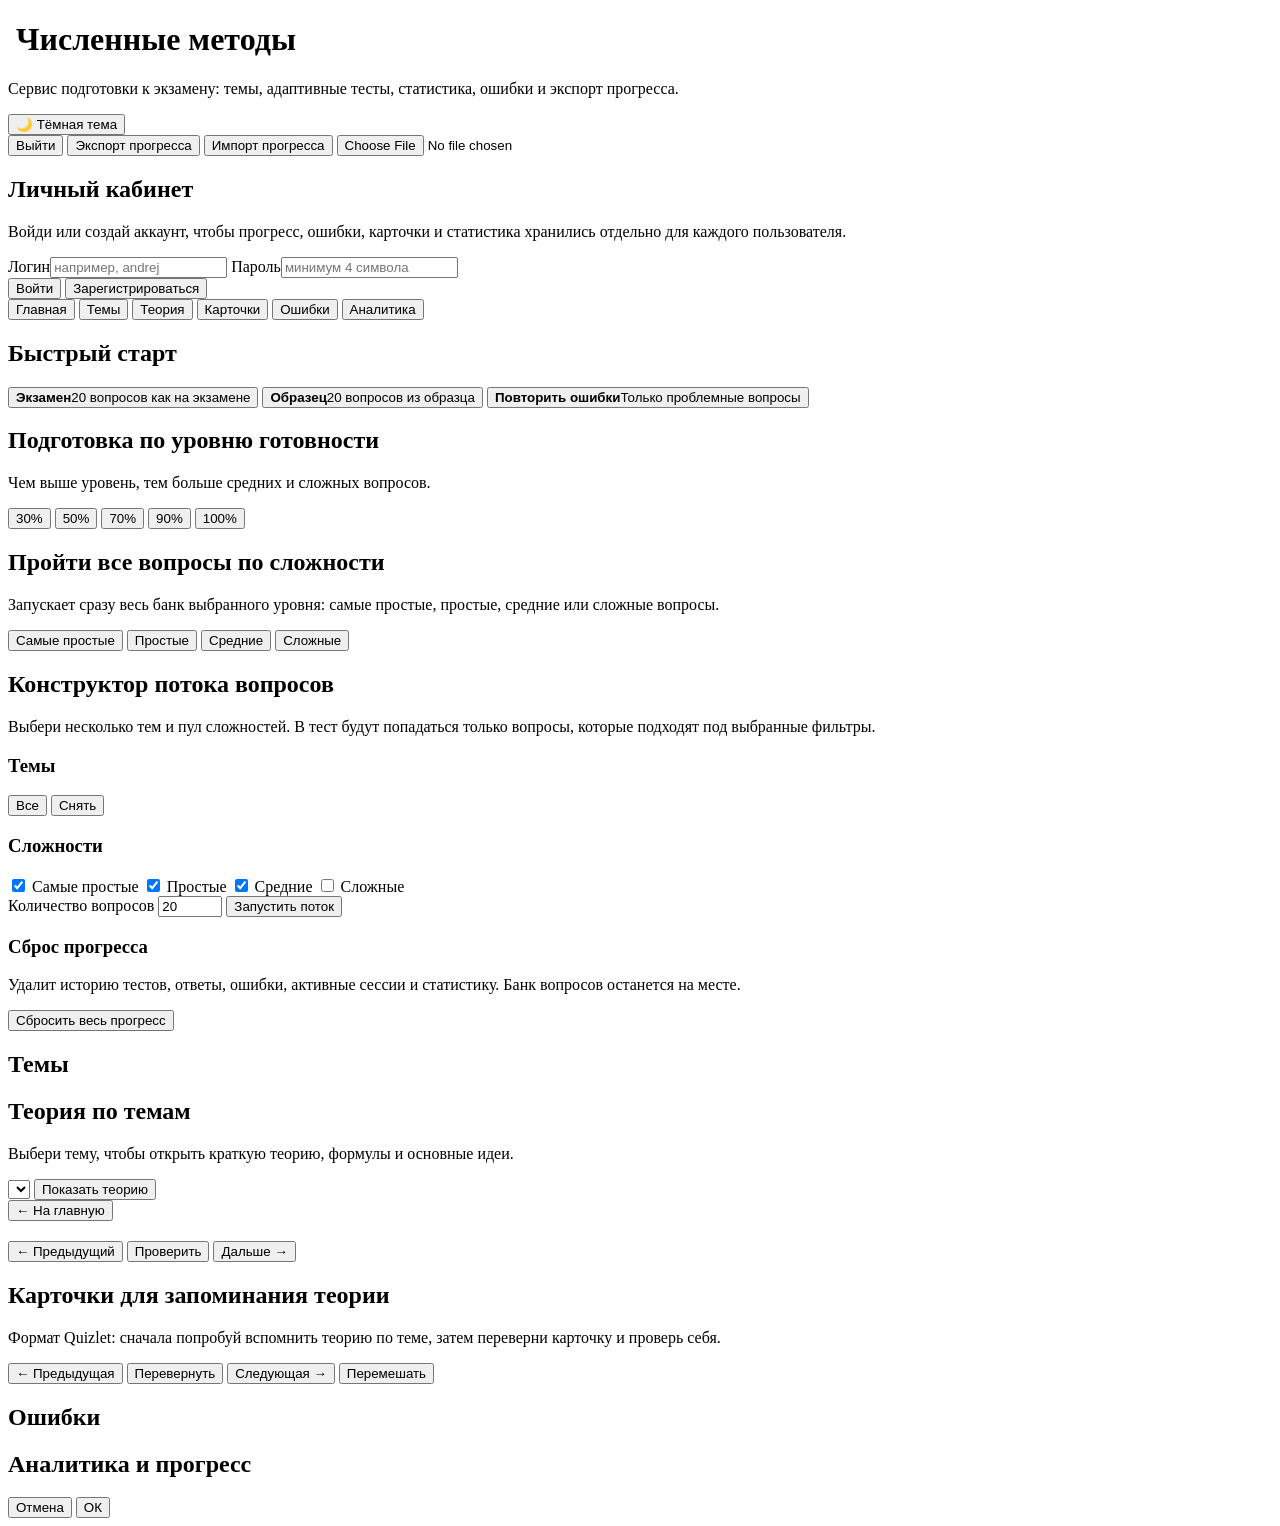
==== app/static/index.html @ 40196e97 "modified:   .env.example 	modified:   README.md 	modified:   app/admin_static/admin.css 	modified:  " ====
<!doctype html>
<html lang="ru">
<head>
  <meta charset="utf-8" />
  <meta name="viewport" content="width=device-width, initial-scale=1" />
  <title>Численные методы — подготовка к экзамену</title>
  <link rel="icon" type="image/png" sizes="32x32" href="/favicon-32.png" />
  <link rel="apple-touch-icon" href="/apple-touch-icon.png" />
  <link rel="manifest" href="/site.webmanifest" />
  <script>try{document.documentElement.dataset.theme=localStorage.getItem('examPrepTheme')||'light'}catch{document.documentElement.dataset.theme='light'}</script>
  <script>
    window.MathJax = { tex: { inlineMath: [['\\(','\\)']], displayMath: [['\\[','\\]']] }, svg: { fontCache: 'global' } };
  </script>
  <script defer src="https://cdn.jsdelivr.net/npm/mathjax@3/es5/tex-svg.js"></script>
  <link rel="stylesheet" href="/styles.css?v=__APP_VERSION__" />
</head>
<body>
  <header class="hero">
    <div>
      <h1 class="brand-title"><img src="/site-icon.png" alt="" class="site-logo"> <span>Численные методы</span></h1>
      <p>Сервис подготовки к экзамену: темы, адаптивные тесты, статистика, ошибки и экспорт прогресса.</p>
    </div>
    <div class="hero-actions">
      <button id="themeToggle" class="secondary" type="button">🌙 Тёмная тема</button>
      <div id="userBox" class="user-box hidden"></div>
      <button id="logoutBtn" class="secondary hidden">Выйти</button>
      <button id="exportBtn" class="secondary hidden">Экспорт прогресса</button>
      <button id="importBtn" class="secondary hidden" type="button">Импорт прогресса</button>
      <input id="importFile" class="hidden" type="file" accept="application/json,.json" />
    </div>
  </header>

  <section id="authView" class="auth-screen">
    <div class="auth-card">
      <h2>Личный кабинет</h2>
      <p class="muted">Войди или создай аккаунт, чтобы прогресс, ошибки, карточки и статистика хранились отдельно для каждого пользователя.</p>
      <label>Логин<input id="authUsername" autocomplete="username" placeholder="например, andrej" /></label>
      <label>Пароль<input id="authPassword" type="password" autocomplete="current-password" placeholder="минимум 4 символа" /></label>
      <div class="auth-actions">
        <button id="loginBtn">Войти</button>
        <button id="registerBtn" class="secondary">Зарегистрироваться</button>
      </div>
    </div>
  </section>

  <main id="appLayout" class="layout hidden">
    <aside class="sidebar">
      <button data-view="dashboard" class="nav active">Главная</button>
      <button data-view="topics" class="nav">Темы</button>
      <button data-view="theory" class="nav">Теория</button>
      <button data-view="flashcards" class="nav">Карточки</button>
      <button data-view="errors" class="nav">Ошибки</button>
      <button data-view="stats" class="nav">Аналитика</button>
    </aside>

    <section class="content">
      <section id="dashboard" class="view active">
        <div class="card">
          <h2>Быстрый старт</h2>
          <div class="grid cards">
            <button class="mode" data-mode="exam"><strong>Экзамен</strong><span>20 вопросов как на экзамене</span></button>
            <button class="mode" data-mode="official"><strong>Образец</strong><span>20 вопросов из образца</span></button>
            <button class="mode" data-mode="errors"><strong>Повторить ошибки</strong><span>Только проблемные вопросы</span></button>
          </div>
        </div>

        <div class="card">
          <h2>Подготовка по уровню готовности</h2>
          <p class="muted">Чем выше уровень, тем больше средних и сложных вопросов.</p>
          <div class="readiness-row">
            <button class="readiness" data-level="30">30%</button>
            <button class="readiness" data-level="50">50%</button>
            <button class="readiness" data-level="70">70%</button>
            <button class="readiness" data-level="90">90%</button>
            <button class="readiness" data-level="100">100%</button>
          </div>
        </div>

        <div class="card">
          <h2>Пройти все вопросы по сложности</h2>
          <p class="muted">Запускает сразу весь банк выбранного уровня: самые простые, простые, средние или сложные вопросы.</p>
          <div class="difficulty-row">
            <button class="difficulty" data-difficulty="very_easy">Самые простые</button>
            <button class="difficulty" data-difficulty="easy">Простые</button>
            <button class="difficulty" data-difficulty="medium">Средние</button>
            <button class="difficulty" data-difficulty="hard">Сложные</button>
          </div>
        </div>

        <div class="card builder-card">
          <h2>Конструктор потока вопросов</h2>
          <p class="muted">Выбери несколько тем и пул сложностей. В тест будут попадаться только вопросы, которые подходят под выбранные фильтры.</p>
          <div class="builder-grid">
            <div>
              <div class="builder-head">
                <h3>Темы</h3>
                <div class="mini-actions">
                  <button id="builderAllTopics" class="secondary" type="button">Все</button>
                  <button id="builderClearTopics" class="secondary" type="button">Снять</button>
                </div>
              </div>
              <div id="builderTopics" class="builder-list"></div>
            </div>
            <div>
              <h3>Сложности</h3>
              <div class="builder-list compact">
                <label><input class="builder-difficulty" type="checkbox" value="very_easy" checked> Самые простые</label>
                <label><input class="builder-difficulty" type="checkbox" value="easy" checked> Простые</label>
                <label><input class="builder-difficulty" type="checkbox" value="medium" checked> Средние</label>
                <label><input class="builder-difficulty" type="checkbox" value="hard"> Сложные</label>
              </div>
              <label class="builder-count">Количество вопросов
                <input id="builderCount" type="number" min="1" max="1000" value="20">
              </label>
              <button id="builderStart" type="button">Запустить поток</button>
            </div>
          </div>
        </div>

        <div class="card" id="summaryCard"></div>

        <div class="card danger-zone main-reset">
          <h3>Сброс прогресса</h3>
          <p>Удалит историю тестов, ответы, ошибки, активные сессии и статистику. Банк вопросов останется на месте.</p>
          <button class="danger" onclick="resetProgress()">Сбросить весь прогресс</button>
        </div>
      </section>

      <section id="topics" class="view">
        <div class="card">
          <h2>Темы</h2>
          <div id="topicsList" class="topic-list"></div>
        </div>
      </section>


      <section id="theory" class="view">
        <div class="card">
          <h2>Теория по темам</h2>
          <p class="muted">Выбери тему, чтобы открыть краткую теорию, формулы и основные идеи.</p>
          <div class="topic-controls">
            <select id="theorySelect"></select>
            <button id="openTheoryBtn" class="secondary">Показать теорию</button>
          </div>
        </div>
        <article id="theoryPanel" class="card theory-panel"></article>
      </section>

      <section id="test" class="view">
        <div class="test-top">
          <button id="backHome" class="secondary">← На главную</button>
          <div id="testMeta" class="badge"></div>
        </div>
        <div class="progress"><div id="progressBar"></div></div>
        <article class="card question-card">
          <div id="questionCounter" class="muted"></div>
          <h2 id="questionText"></h2>
          <div id="answerArea"></div>
          <div class="actions">
            <button id="prevBtn" class="secondary">← Предыдущий</button>
            <button id="checkBtn">Проверить</button>
            <button id="nextBtn" class="secondary">Дальше →</button>
          </div>
          <div id="feedback" class="feedback hidden"></div>
        </article>
      </section>


      <section id="flashcards" class="view">
        <div class="card">
          <h2>Карточки для запоминания теории</h2>
          <p class="muted">Формат Quizlet: сначала попробуй вспомнить теорию по теме, затем переверни карточку и проверь себя.</p>
          <div class="flashcard-actions">
            <button id="flashPrev" class="secondary">← Предыдущая</button>
            <button id="flashFlip">Перевернуть</button>
            <button id="flashNext" class="secondary">Следующая →</button>
            <button id="flashShuffle" class="secondary">Перемешать</button>
          </div>
        </div>

        <div class="flashcard-wrap">
          <div id="flashProgress" class="badge"></div>
          <article id="flashcard" class="flashcard" role="button" tabindex="0" aria-label="Карточка теории"></article>
        </div>
      </section>

      <section id="errors" class="view">
        <div class="card">
          <h2>Ошибки</h2>
          <div id="errorsList"></div>
        </div>
      </section>

      <section id="stats" class="view">
        <div class="card">
          <h2>Аналитика и прогресс</h2>
          <div id="statsPanel"></div>
        </div>
      </section>
    </section>
  </main>

  <div id="toast" class="toast hidden"></div>

  <div id="appModal" class="modal-backdrop hidden" role="dialog" aria-modal="true" aria-labelledby="modalTitle">
    <div class="modal-card">
      <h3 id="modalTitle"></h3>
      <p id="modalMessage"></p>
      <div id="modalExtra" class="modal-extra"></div>
      <div class="modal-actions">
        <button id="modalCancel" class="secondary" type="button">Отмена</button>
        <button id="modalConfirm" type="button">ОК</button>
      </div>
    </div>
  </div>

  <script src="/app.js?v=__APP_VERSION__"></script>
</body>
</html>
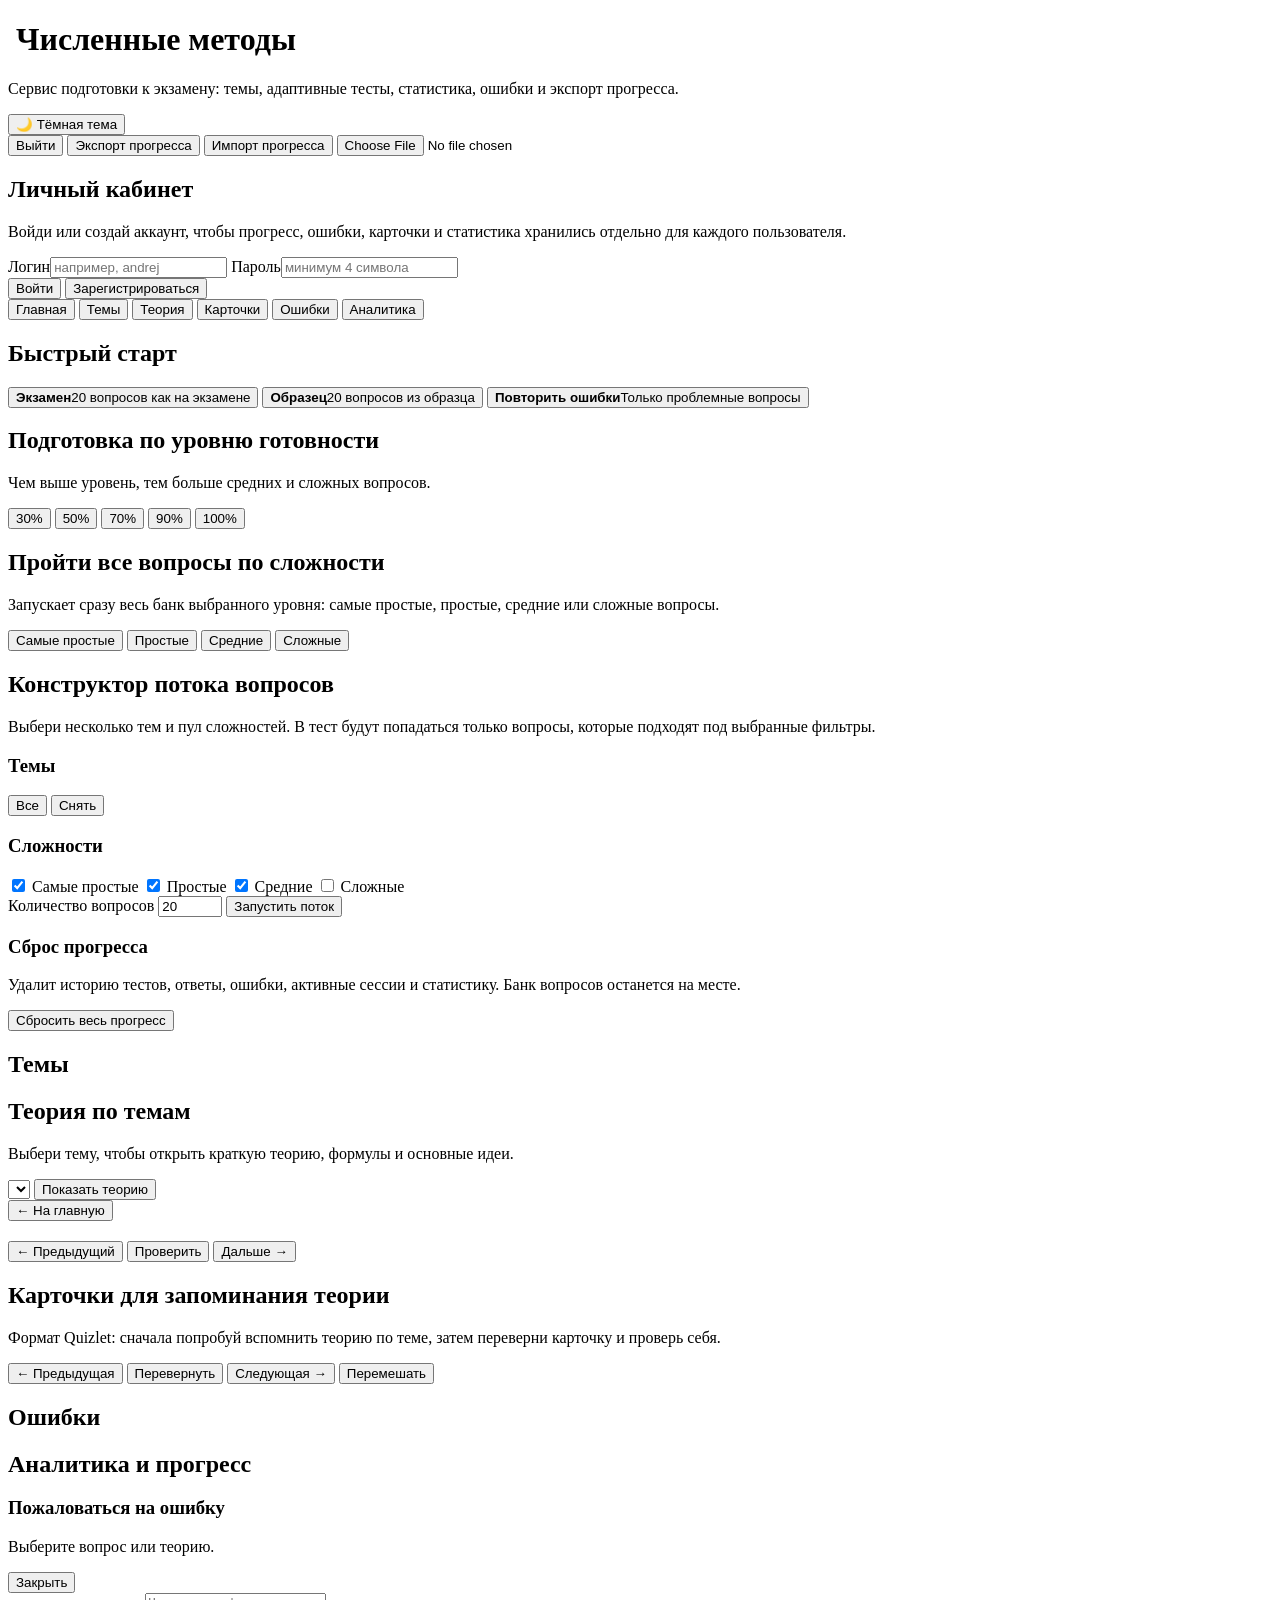
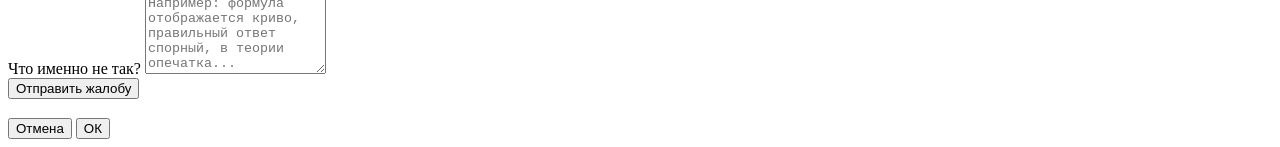
==== commit b7fadd52: "modified:   .env.example 	new file:   .gitignore 	modified:   README.md 	modified:   app/admin_stati" ====
--- a/app/static/index.html
+++ b/app/static/index.html
@@ -200,6 +200,25 @@
     </section>
   </main>
 
+
+  <section id="reportPanel" class="report-panel hidden" aria-live="polite">
+    <div class="report-card">
+      <div class="report-head">
+        <div>
+          <h3>Пожаловаться на ошибку</h3>
+          <p id="reportTarget" class="muted">Выберите вопрос или теорию.</p>
+        </div>
+        <button id="reportCancel" class="secondary small-btn" type="button">Закрыть</button>
+      </div>
+      <label>Что именно не так?
+        <textarea id="reportMessage" rows="5" maxlength="2000" placeholder="Например: формула отображается криво, правильный ответ спорный, в теории опечатка..."></textarea>
+      </label>
+      <div class="report-actions">
+        <button id="reportSubmit" class="danger" type="button">Отправить жалобу</button>
+      </div>
+    </div>
+  </section>
+
   <div id="toast" class="toast hidden"></div>
 
   <div id="appModal" class="modal-backdrop hidden" role="dialog" aria-modal="true" aria-labelledby="modalTitle">
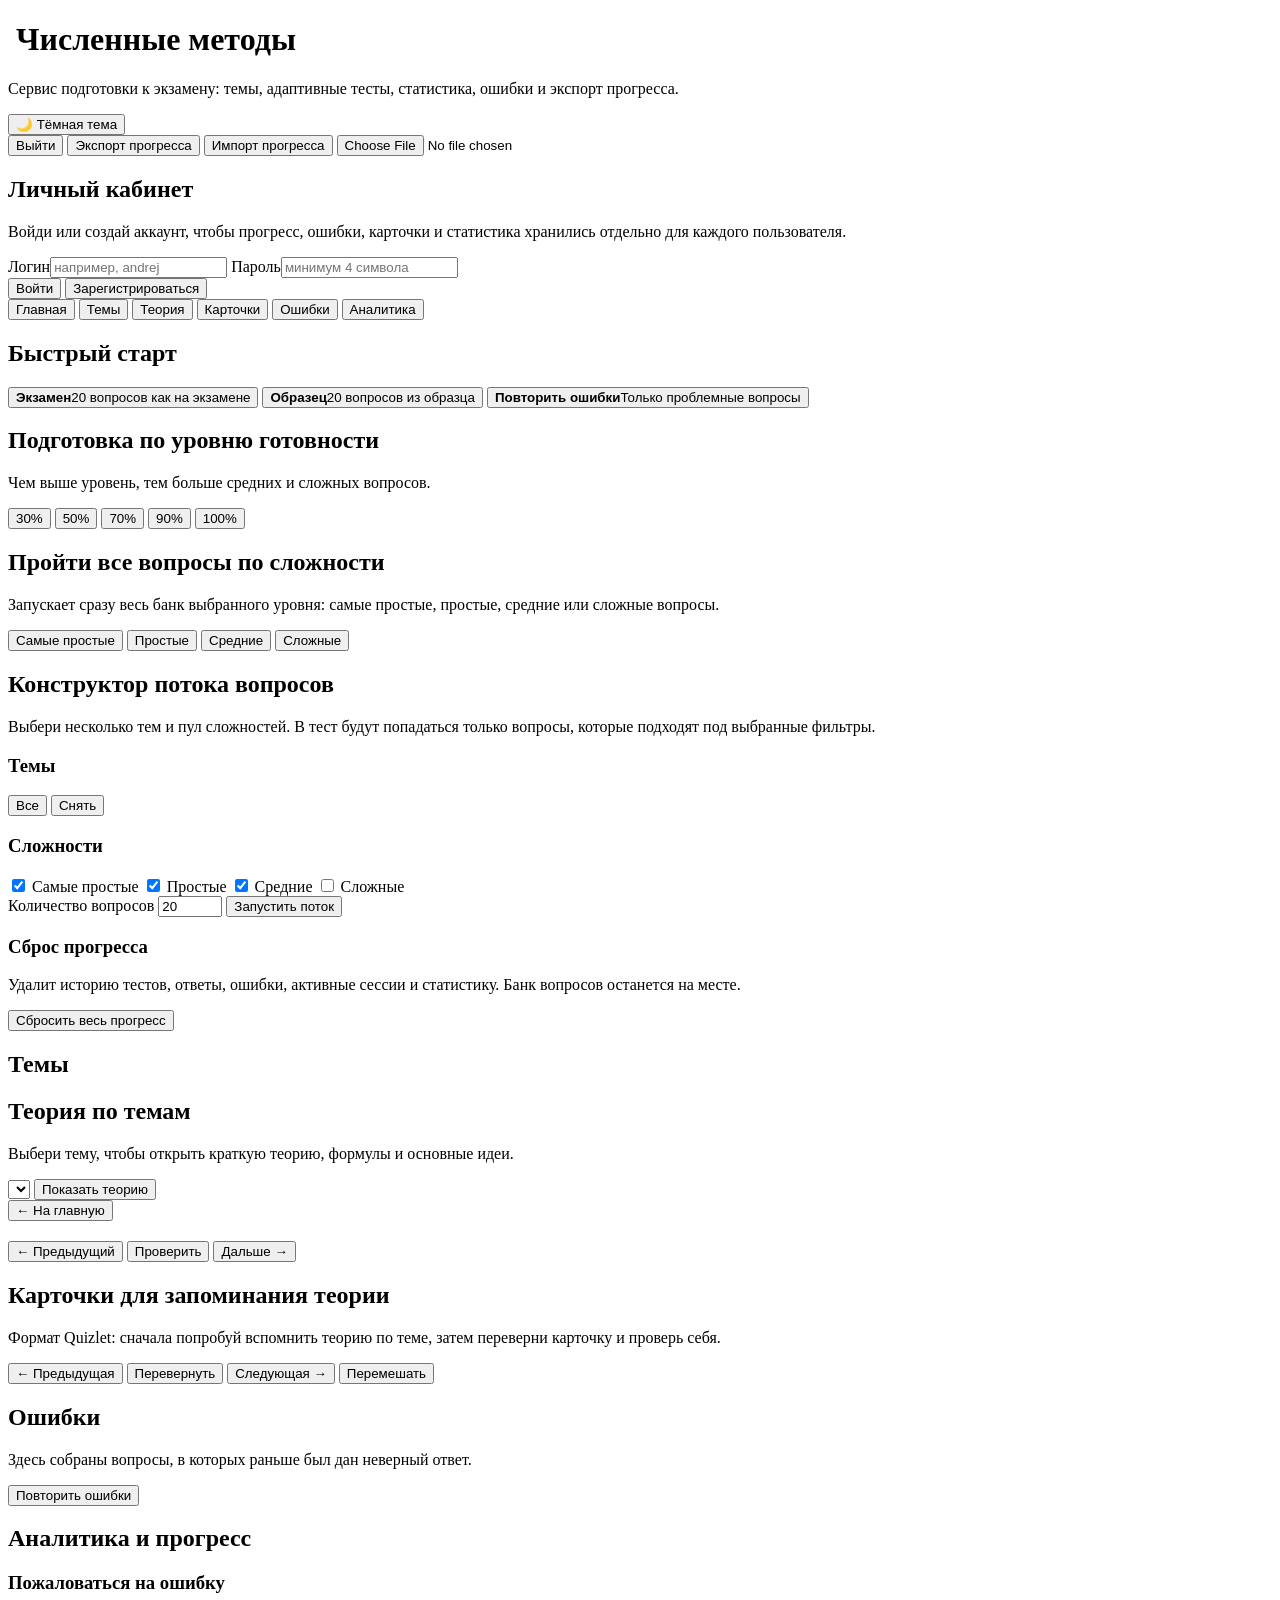
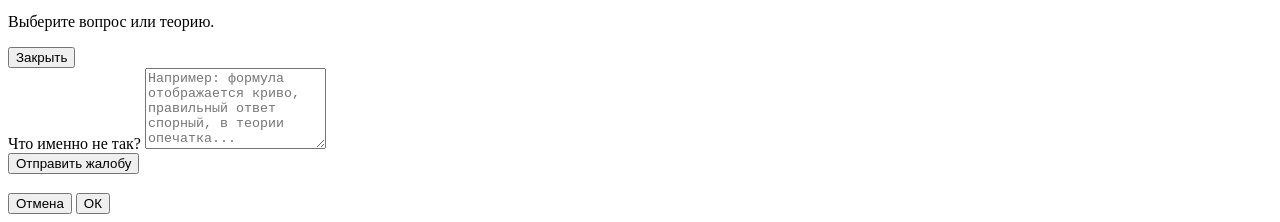
==== commit 985ad87f: "modified:   .env.example 	modified:   README.md 	modified:   app/admin_static/admin.css 	modified:  " ====
--- a/app/static/index.html
+++ b/app/static/index.html
@@ -186,7 +186,13 @@
 
       <section id="errors" class="view">
         <div class="card">
-          <h2>Ошибки</h2>
+          <div class="section-head">
+            <div>
+              <h2>Ошибки</h2>
+              <p class="muted">Здесь собраны вопросы, в которых раньше был дан неверный ответ.</p>
+            </div>
+            <button id="repeatErrorsTopBtn" class="danger hidden" type="button">Повторить ошибки</button>
+          </div>
           <div id="errorsList"></div>
         </div>
       </section>
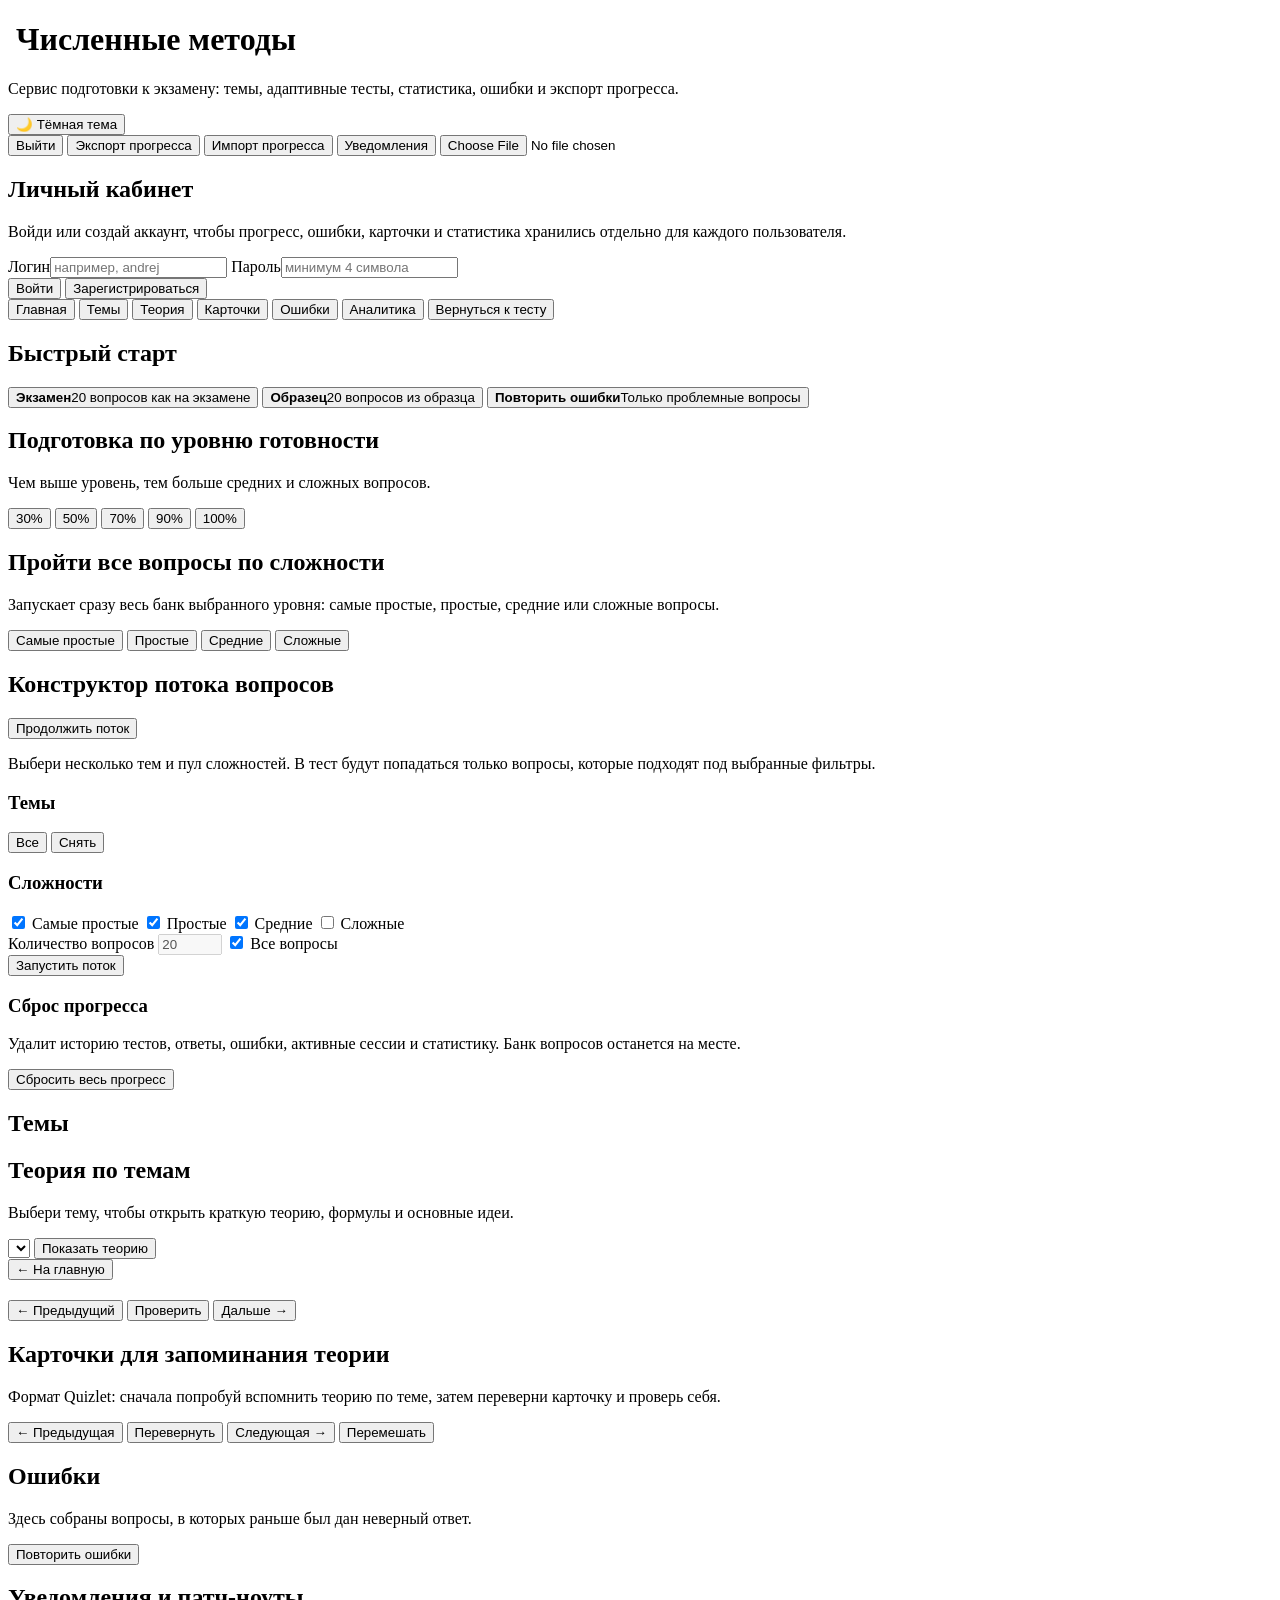
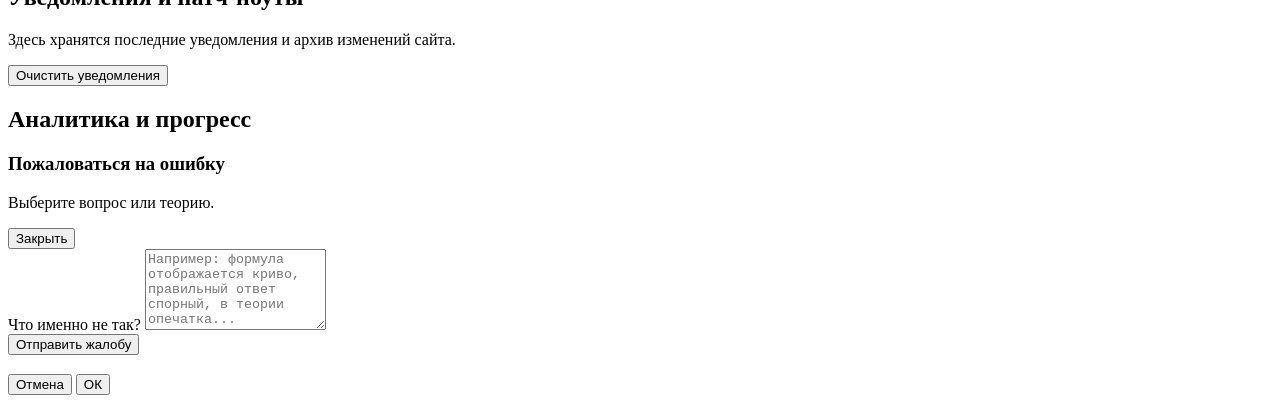
==== commit 8e66424c: "modified:   .env.example 	modified:   README.md 	modified:   app/admin_static/admin.css 	modified:  " ====
--- a/app/static/index.html
+++ b/app/static/index.html
@@ -15,6 +15,8 @@
   <link rel="stylesheet" href="/styles.css?v=__APP_VERSION__" />
 </head>
 <body>
+  <div id="noticeOverlay" class="notice-overlay hidden"></div>
+  <div id="siteNotice" class="site-notice hidden"></div>
   <header class="hero">
     <div>
       <h1 class="brand-title"><img src="/site-icon.png" alt="" class="site-logo"> <span>Численные методы</span></h1>
@@ -26,6 +28,7 @@
       <button id="logoutBtn" class="secondary hidden">Выйти</button>
       <button id="exportBtn" class="secondary hidden">Экспорт прогресса</button>
       <button id="importBtn" class="secondary hidden" type="button">Импорт прогресса</button>
+      <button id="notificationsBtn" class="secondary hidden" type="button">Уведомления</button>
       <input id="importFile" class="hidden" type="file" accept="application/json,.json" />
     </div>
   </header>
@@ -51,6 +54,7 @@
       <button data-view="flashcards" class="nav">Карточки</button>
       <button data-view="errors" class="nav">Ошибки</button>
       <button data-view="stats" class="nav">Аналитика</button>
+      <button id="returnToTestBtn" class="nav return-test-btn hidden" type="button">Вернуться к тесту</button>
     </aside>
 
     <section class="content">
@@ -89,6 +93,8 @@
 
         <div class="card builder-card">
           <h2>Конструктор потока вопросов</h2>
+          <button id="builderContinue" class="secondary hidden builder-continue-top" type="button">Продолжить поток</button>
+          <div id="builderResumeInfo" class="builder-resume-info muted"></div>
           <p class="muted">Выбери несколько тем и пул сложностей. В тест будут попадаться только вопросы, которые подходят под выбранные фильтры.</p>
           <div class="builder-grid">
             <div>
@@ -110,9 +116,12 @@
                 <label><input class="builder-difficulty" type="checkbox" value="hard"> Сложные</label>
               </div>
               <label class="builder-count">Количество вопросов
-                <input id="builderCount" type="number" min="1" max="1000" value="20">
+                <input id="builderCount" type="number" min="1" max="1000" value="20" disabled>
               </label>
-              <button id="builderStart" type="button">Запустить поток</button>
+              <label class="builder-all-count"><input id="builderAllCount" type="checkbox" checked> Все вопросы</label>
+              <div class="builder-actions">
+                <button id="builderStart" type="button">Запустить поток</button>
+              </div>
             </div>
           </div>
         </div>
@@ -197,6 +206,19 @@
         </div>
       </section>
 
+      <section id="notifications" class="view">
+        <div class="card">
+          <div class="section-head">
+            <div>
+              <h2>Уведомления и патч-ноуты</h2>
+              <p class="muted">Здесь хранятся последние уведомления и архив изменений сайта.</p>
+            </div>
+            <button id="clearUserNotificationsBtn" class="danger" type="button">Очистить уведомления</button>
+          </div>
+          <div id="notificationsList" class="notifications-list"></div>
+        </div>
+      </section>
+
       <section id="stats" class="view">
         <div class="card">
           <h2>Аналитика и прогресс</h2>
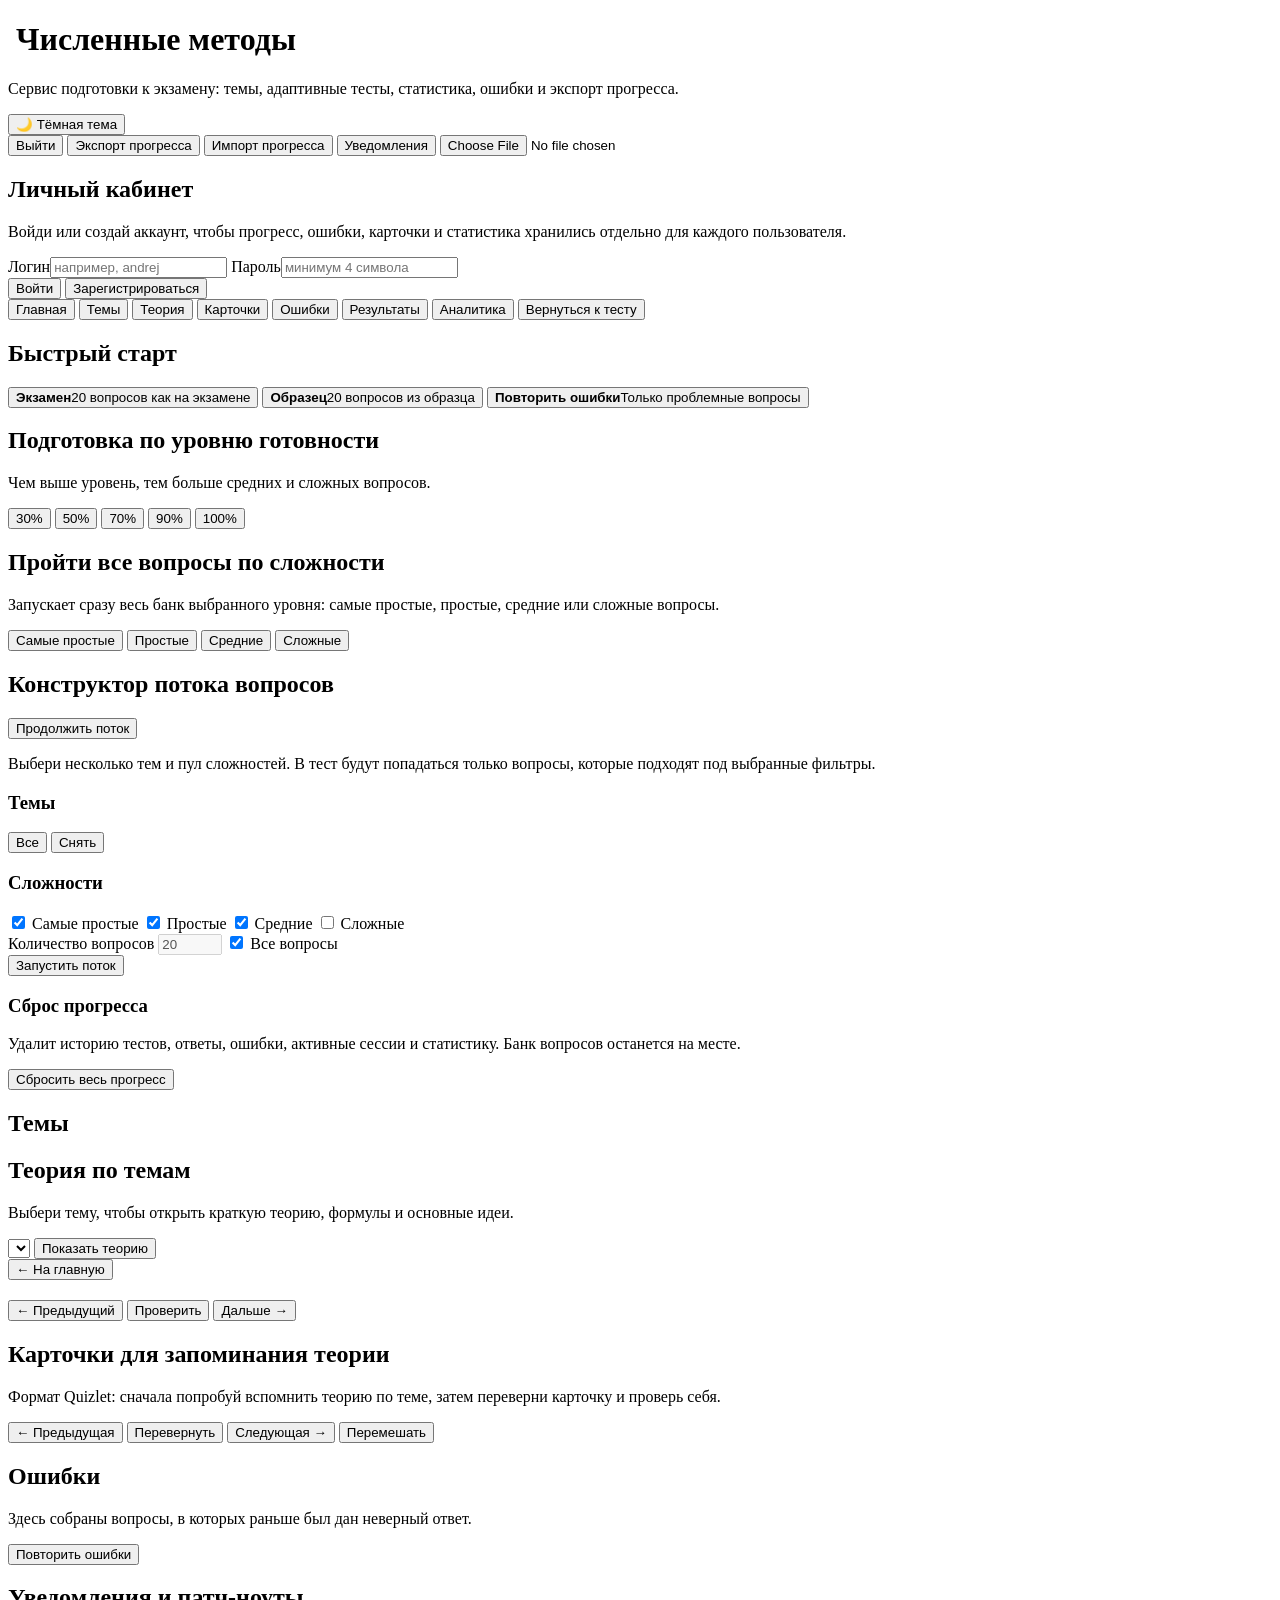
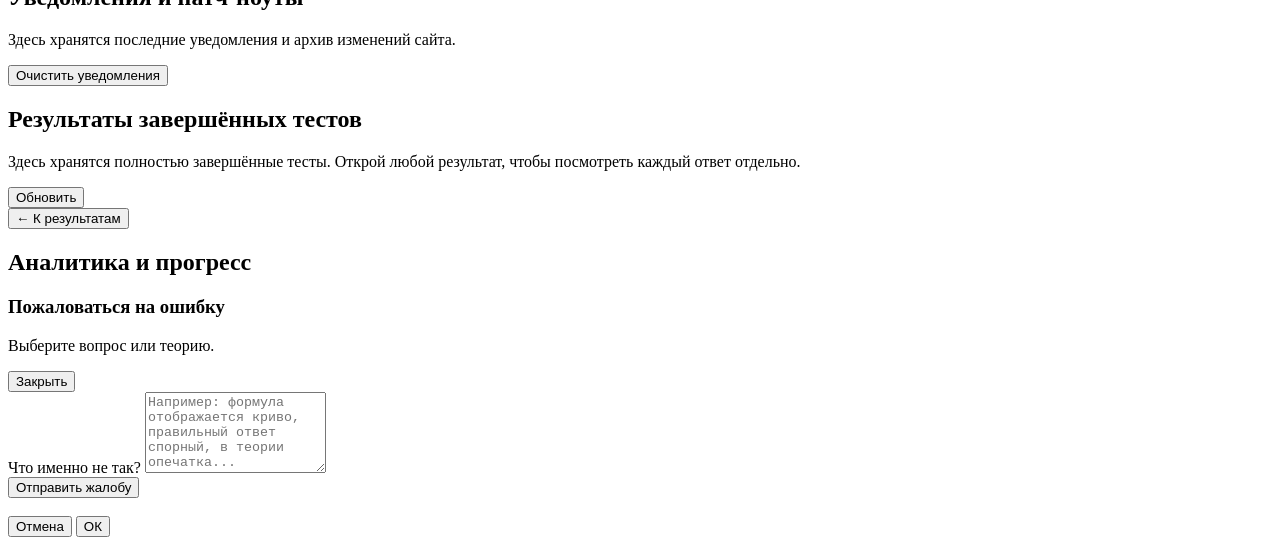
==== commit a97e8ec6: "modified:   .env.example 	modified:   README.md 	modified:   app/app_data/patch_notes.json 	modified" ====
--- a/app/static/index.html
+++ b/app/static/index.html
@@ -53,6 +53,7 @@
       <button data-view="theory" class="nav">Теория</button>
       <button data-view="flashcards" class="nav">Карточки</button>
       <button data-view="errors" class="nav">Ошибки</button>
+      <button data-view="results" class="nav">Результаты</button>
       <button data-view="stats" class="nav">Аналитика</button>
       <button id="returnToTestBtn" class="nav return-test-btn hidden" type="button">Вернуться к тесту</button>
     </aside>
@@ -219,6 +220,27 @@
         </div>
       </section>
 
+
+      <section id="results" class="view">
+        <div class="card">
+          <div class="section-head">
+            <div>
+              <h2>Результаты завершённых тестов</h2>
+              <p class="muted">Здесь хранятся полностью завершённые тесты. Открой любой результат, чтобы посмотреть каждый ответ отдельно.</p>
+            </div>
+            <button id="refreshResultsBtn" class="secondary" type="button">Обновить</button>
+          </div>
+          <div id="resultsList" class="notifications-list"></div>
+        </div>
+      </section>
+
+      <section id="resultDetail" class="view">
+        <div class="card">
+          <button id="backToResultsBtn" class="secondary" type="button">← К результатам</button>
+        </div>
+        <article id="resultDetailContent" class="card result-details"></article>
+      </section>
+
       <section id="stats" class="view">
         <div class="card">
           <h2>Аналитика и прогресс</h2>
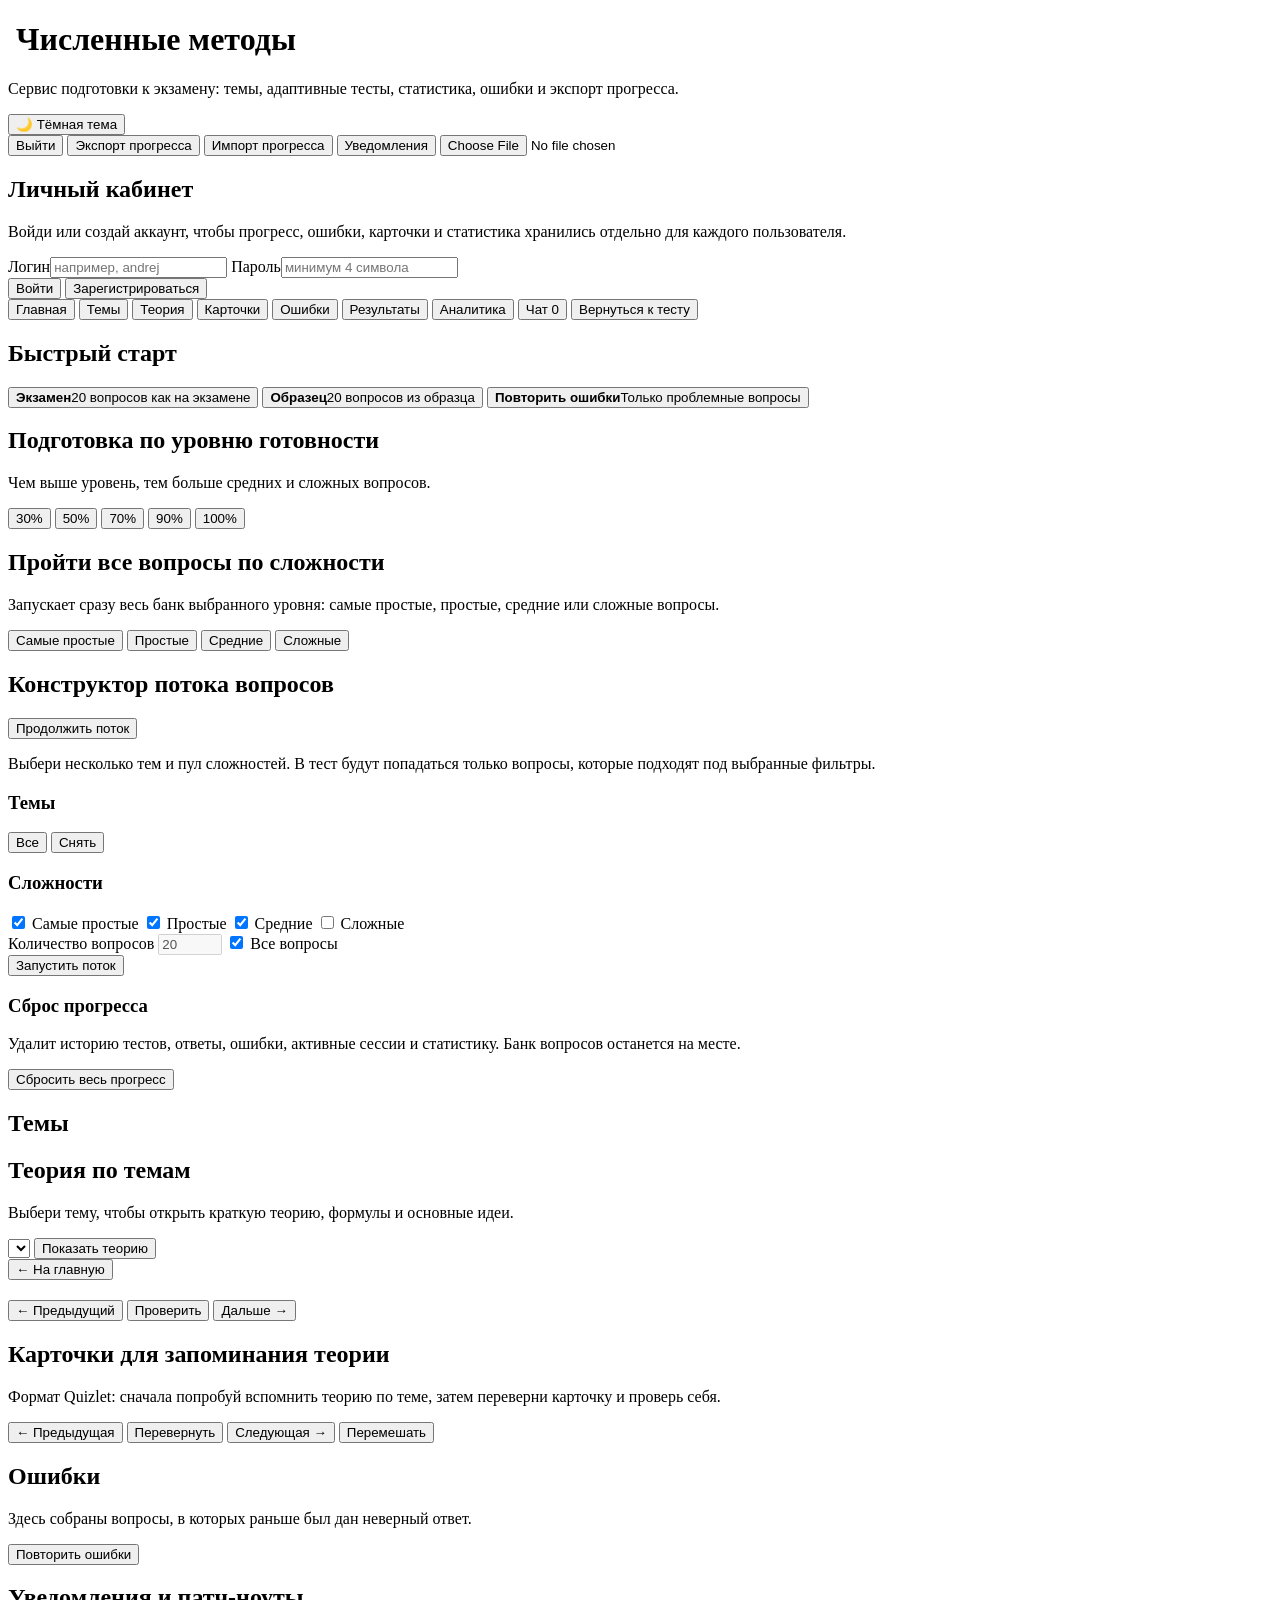
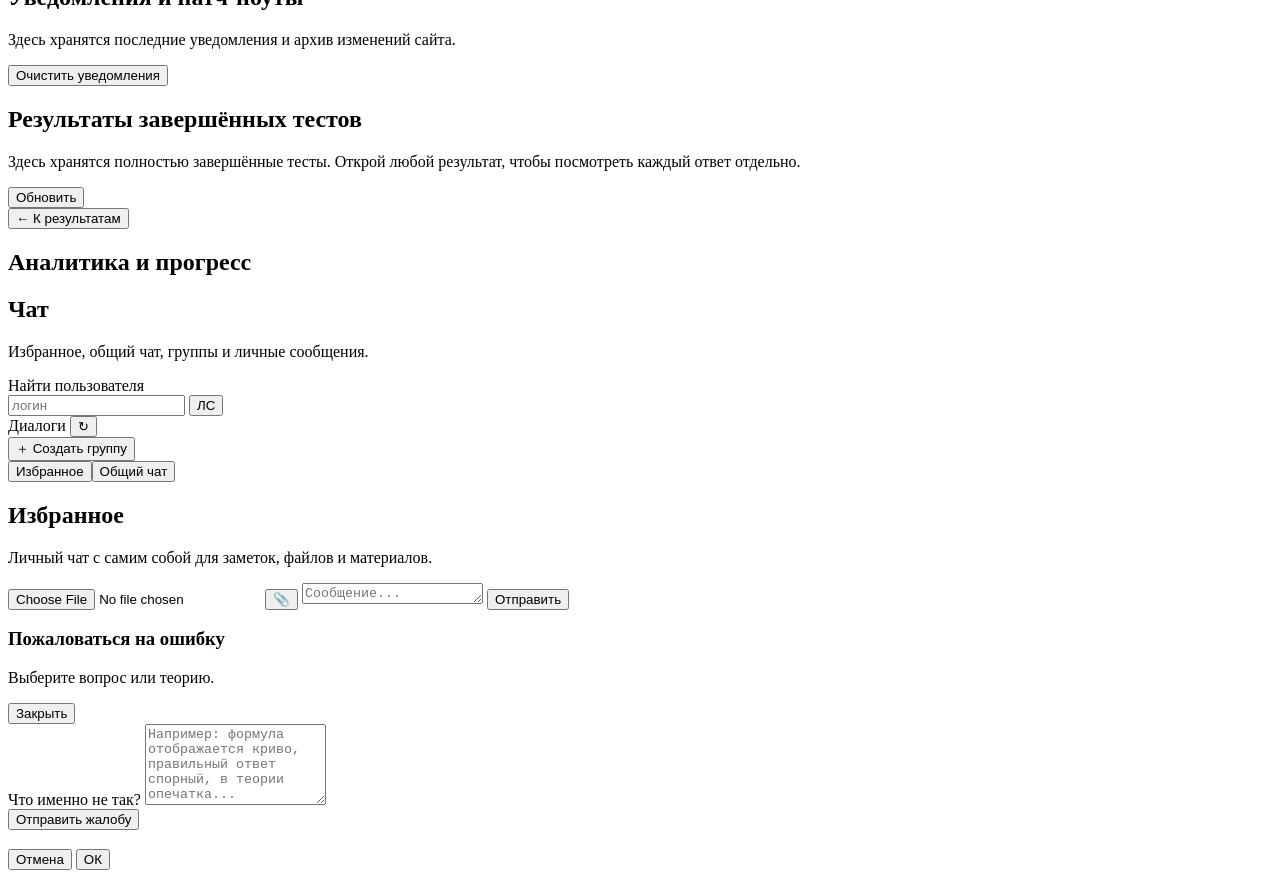
==== commit 776f5238: "modified:   .env.example 	modified:   README.md 	modified:   app/admin_static/admin.css 	modified:  " ====
--- a/app/static/index.html
+++ b/app/static/index.html
@@ -55,6 +55,7 @@
       <button data-view="errors" class="nav">Ошибки</button>
       <button data-view="results" class="nav">Результаты</button>
       <button data-view="stats" class="nav">Аналитика</button>
+      <button id="chatNavBtn" data-view="chat" class="nav chat-nav-btn">Чат <span id="chatUnreadBadge" class="nav-badge hidden">0</span></button>
       <button id="returnToTestBtn" class="nav return-test-btn hidden" type="button">Вернуться к тесту</button>
     </aside>
 
@@ -247,6 +248,55 @@
           <div id="statsPanel"></div>
         </div>
       </section>
+
+      <section id="chat" class="view">
+        <div class="chat-shell card">
+          <aside class="chat-sidebar">
+            <div class="chat-sidebar-head">
+              <h2>Чат</h2>
+              <p class="muted">Избранное, общий чат, группы и личные сообщения.</p>
+            </div>
+            <div class="chat-search-box">
+              <label>Найти пользователя
+                <div class="chat-peer-row">
+                  <input id="chatPeerInput" placeholder="логин" autocomplete="off" />
+                  <button id="chatOpenDirectBtn" class="secondary" type="button">ЛС</button>
+                  <div id="chatPeerSuggestions" class="chat-peer-suggestions hidden"></div>
+                </div>
+              </label>
+            </div>
+            <div class="chat-dialogs-head">
+              <span>Диалоги</span>
+              <button id="chatRefreshDialogsBtn" class="secondary small-btn" type="button">↻</button>
+            </div>
+            <button id="chatCreateGroupBtn" class="secondary chat-create-group" type="button">＋ Создать группу</button>
+            <div id="chatConversationList" class="chat-conversation-list">
+              <button id="chatSavedBtn" class="chat-room active" type="button">Избранное</button><button id="chatGroupBtn" class="chat-room" type="button">Общий чат</button>
+            </div>
+          </aside>
+          <section class="chat-main">
+            <div class="chat-header">
+              <div>
+                <h2 id="chatTitle">Избранное</h2>
+                <p id="chatSubtitle" class="muted">Личный чат с самим собой для заметок, файлов и материалов.</p>
+              </div>
+            </div>
+            <div id="chatMessages" class="chat-messages"></div>
+            <div class="chat-compose-wrap">
+              <div id="chatEditPreview" class="chat-reply-preview hidden"></div>
+              <div id="chatReplyPreview" class="chat-reply-preview hidden"></div>
+              <div id="chatPendingFile" class="chat-pending-file hidden"></div>
+              <div class="chat-compose">
+                <input id="chatFileInput" class="hidden" type="file" accept="image/png,image/jpeg,image/webp,image/gif,text/plain,text/markdown,.txt,.md,.ipynb,.docx,.pdf,application/pdf,application/vnd.openxmlformats-officedocument.wordprocessingml.document" />
+                <button id="chatAttachBtn" class="secondary chat-attach" type="button">📎</button>
+                <textarea id="chatInput" rows="1" placeholder="Сообщение..."></textarea>
+                <button id="chatSendBtn" type="button">Отправить</button>
+              </div>
+            </div>
+          </section>
+        </div>
+      </section>
+
     </section>
   </main>
 
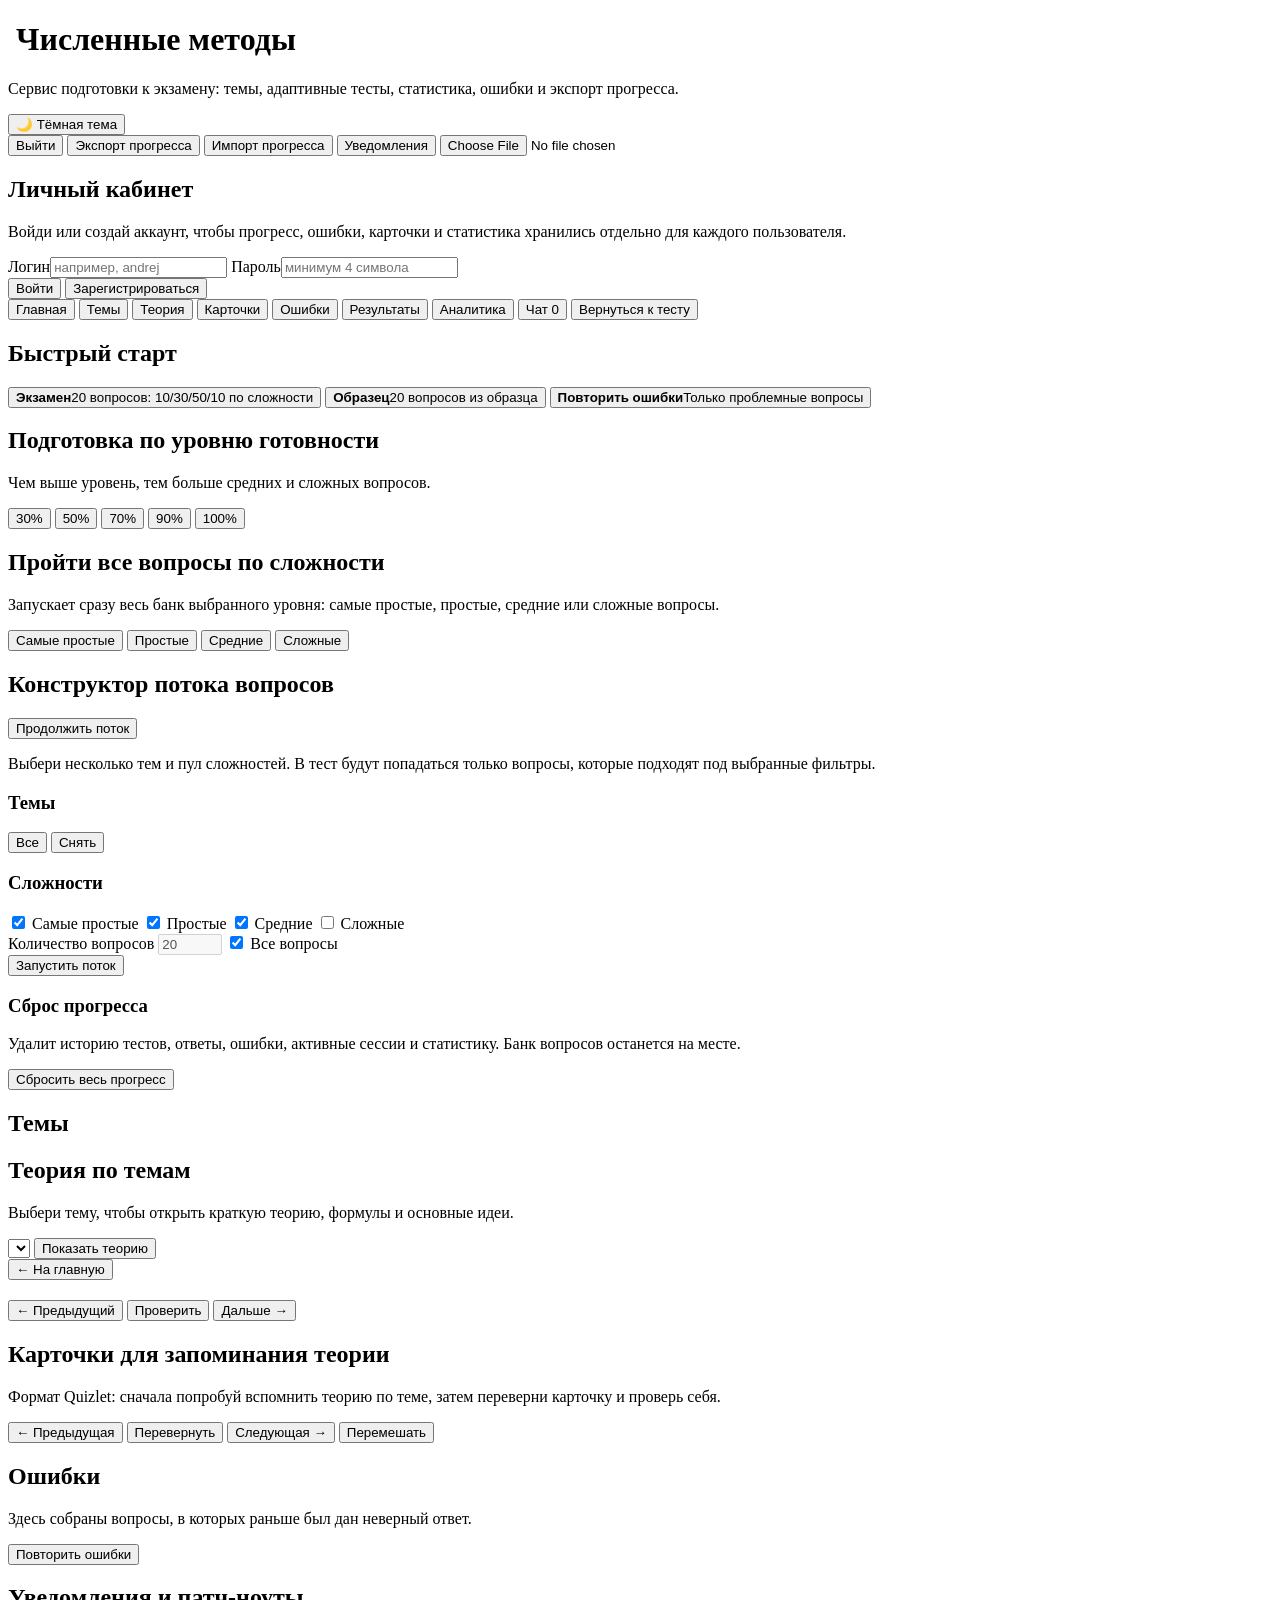
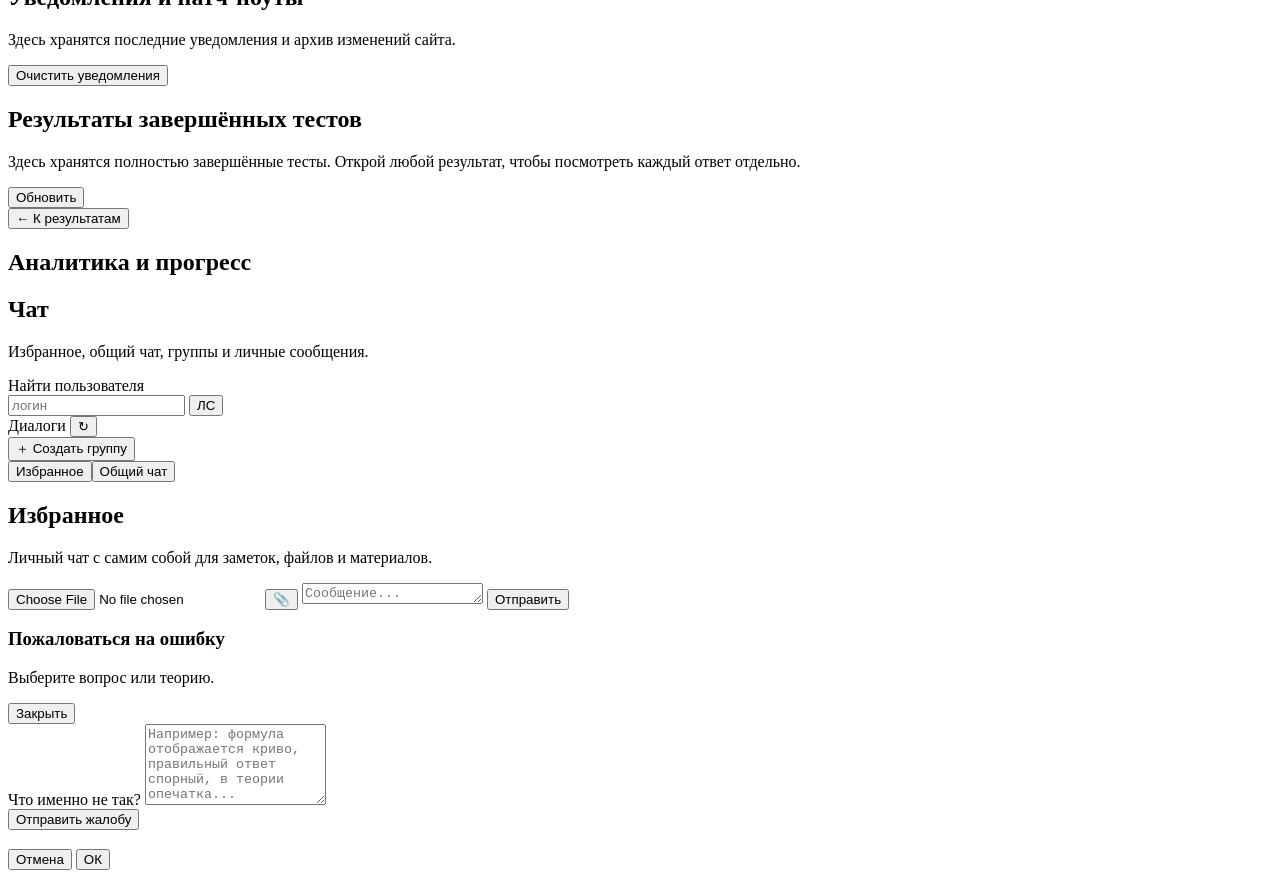
==== commit 3800d16f: "modified:   .env.example 	modified:   README.md 	modified:   app/admin_static/admin.css 	modified:  " ====
--- a/app/static/index.html
+++ b/app/static/index.html
@@ -64,7 +64,7 @@
         <div class="card">
           <h2>Быстрый старт</h2>
           <div class="grid cards">
-            <button class="mode" data-mode="exam"><strong>Экзамен</strong><span>20 вопросов как на экзамене</span></button>
+            <button class="mode" data-mode="exam"><strong>Экзамен</strong><span>20 вопросов: 10/30/50/10 по сложности</span></button>
             <button class="mode" data-mode="official"><strong>Образец</strong><span>20 вопросов из образца</span></button>
             <button class="mode" data-mode="errors"><strong>Повторить ошибки</strong><span>Только проблемные вопросы</span></button>
           </div>
